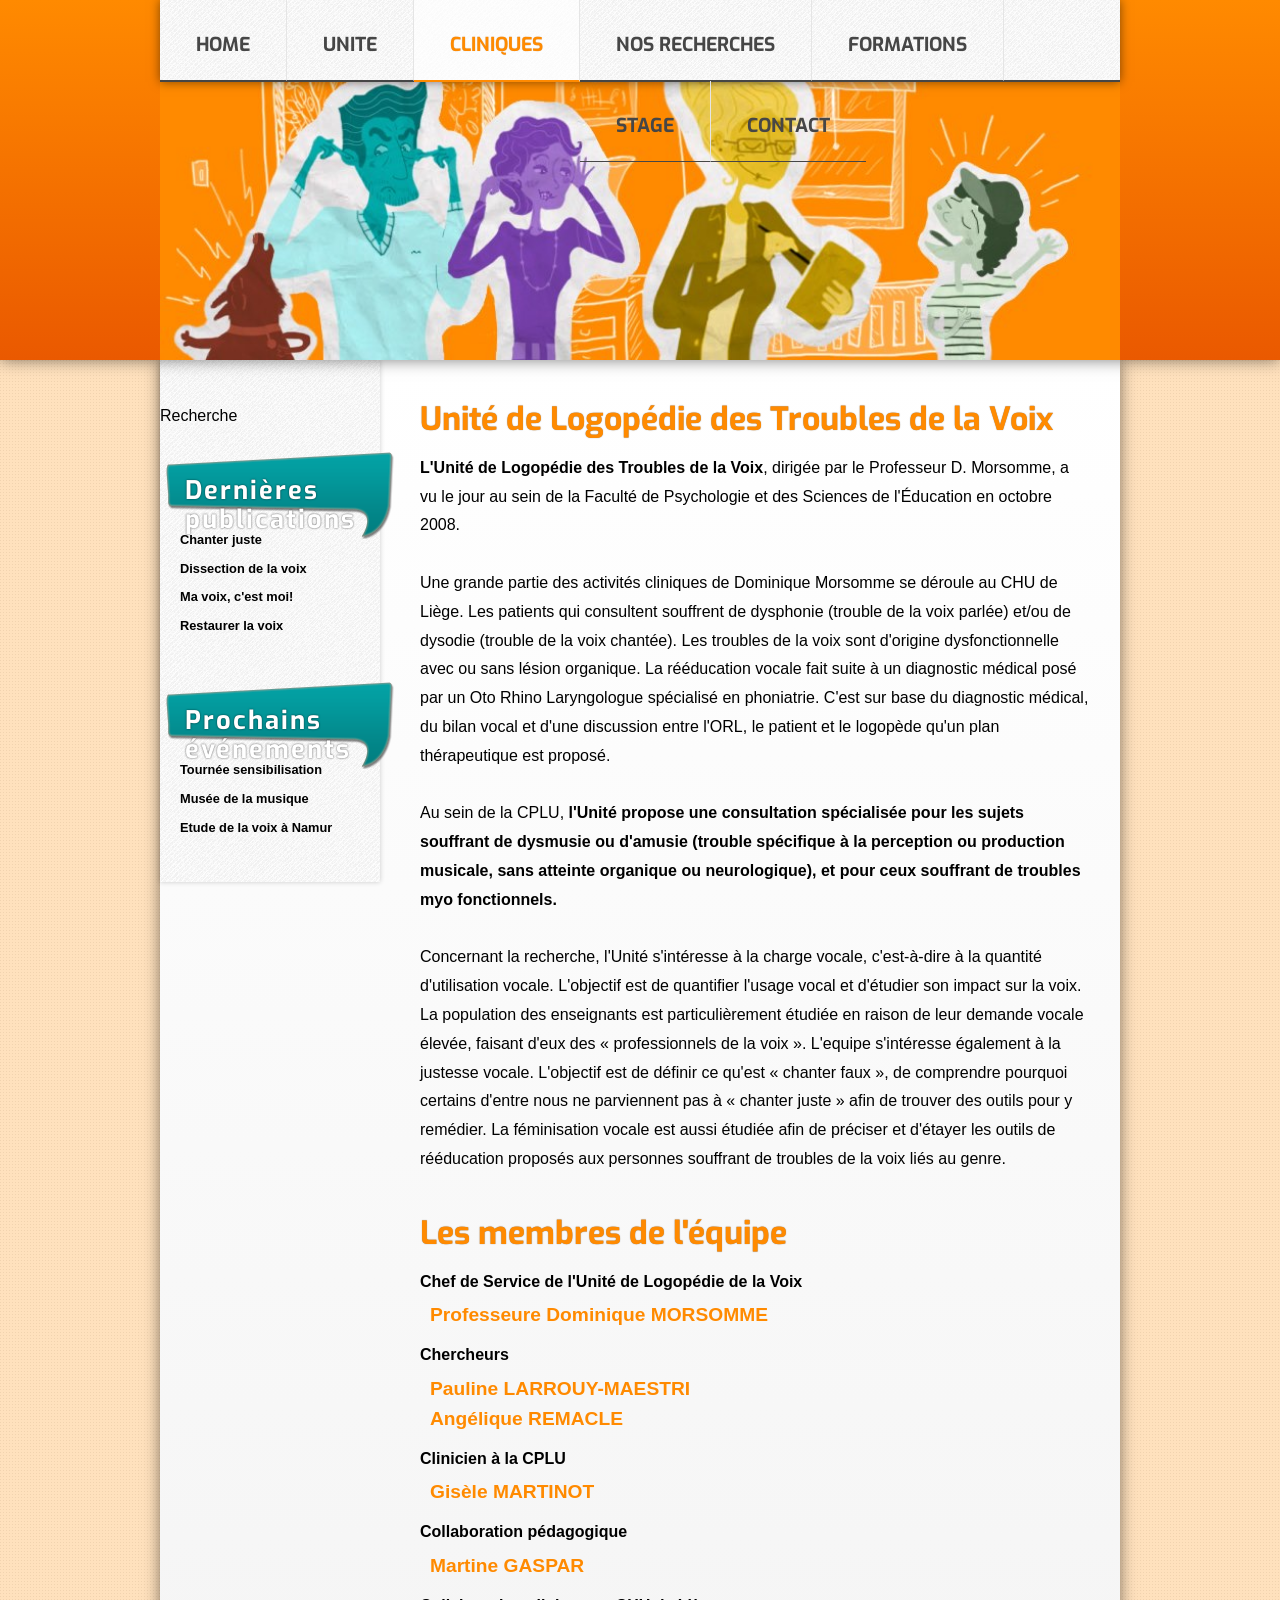
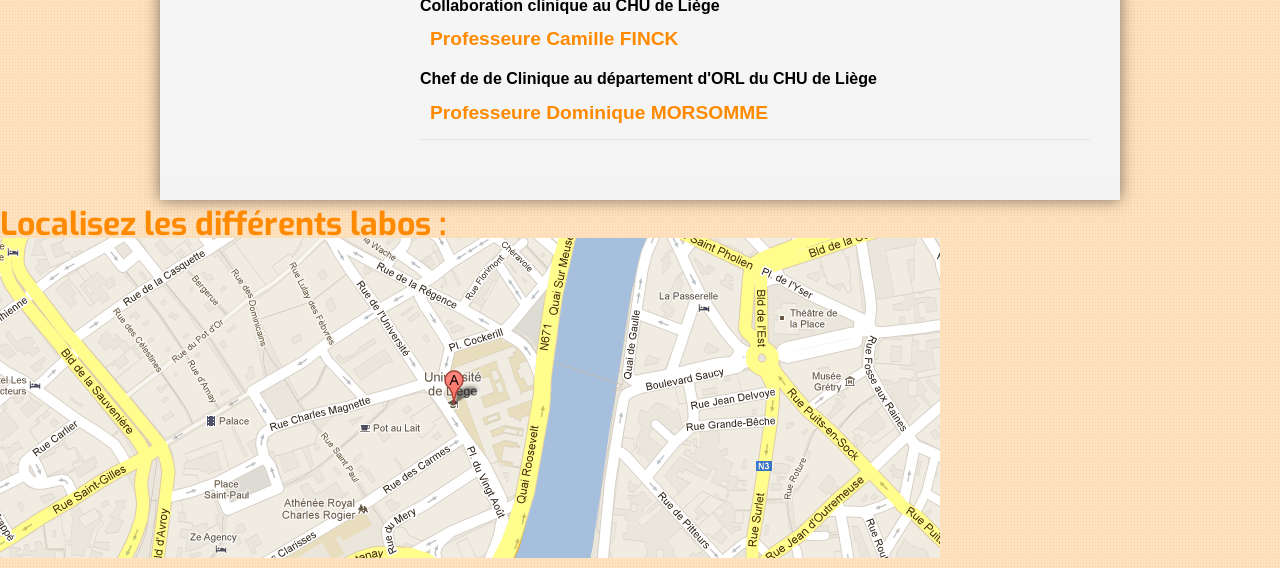
==== cliniques.html @ 24f7c518 "IE 8" ====
<!DOCTYPE html>
<!--[if lt IE 7]>      <html class="no-js lt-ie9 lt-ie8 lt-ie7"> <![endif]-->
<!--[if IE 7]>         <html class="no-js lt-ie9 lt-ie8"> <![endif]-->
<!--[if IE 8]>         <html class="no-js lt-ie9"> <![endif]-->
<!--[if gt IE 8]><!--> <html class="no-js"> <!--<![endif]-->
    <head>
        <meta charset="utf-8">
        <meta http-equiv="X-UA-Compatible" content="IE=edge,chrome=1">
        <title>Unité de Logopédie de la voix</title>
        <meta name="description" content="">
        <meta name="viewport" content="width=device-width">

        <!-- Place favicon.ico and apple-touch-icon.png in the root directory -->
        <link href='http://fonts.googleapis.com/css?family=Exo:400,800' rel='stylesheet' type='text/css'>
        <link rel="stylesheet" href="../css/normalize.css">
        <link rel="stylesheet" href="../css/main.css">
        <script src="../js/vendor/modernizr-2.6.2.min.js"></script>
    </head>
    <body>
        <!--[if lt IE 7]>
            <p class="chromeframe">You are using an <strong>outdated</strong> browser. Please <a href="http://browsehappy.com/">upgrade your browser</a> or <a href="http://www.google.com/chromeframe/?redirect=true">activate Google Chrome Frame</a> to improve your experience.</p>
        <![endif]-->

        <!-- Add your site or application content here -->
        <header class="page-header">
            <h1>Unité de logopédie de la Voix</h1>
            <nav>
                <li><a href="../index.html">HOME</a></li>
                <li><a href="./unite.html">UNITE</a></li>
                <li class="actif"><a href="./cliniques.html">CLINIQUES</a></li>
                <li><a href="./recherches.html">NOS RECHERCHES</a></li>
                <li><a href="./formations.html">FORMATIONS</a></li>
                <li><a href="./stage.html">STAGE</a></li>
                <li><a href="./contact.html">CONTACT</a></li>
            </nav>

        </header>
        <section id="banniere">
            <div>
                <img src="../img/illu.jpg" />
            </div>
        </section>
        <div id="sep"></div>
        <div id="wrapper">
            <section class="page">
                 <div class="sidebar">
                    <p class="search">Recherche</p>
                    <h3>Dernières publications</h3>
                    <ul>
                        <li>Chanter juste</li>
                        <li>Dissection de la voix</li>
                        <li>Ma voix, c'est moi!</li>
                        <li>Restaurer la voix</li>
                    </ul>
                    <h3>Prochains événements</h3>
                    <ul>
                        <li>Tournée sensibilisation</li>
                        <li>Musée de la musique</li>
                        <li>Etude de la voix à Namur</li>
                    </ul>
                </div>
                <div class="content">
                    <h2>Unité de Logopédie des Troubles de la Voix</h2>
                    <p>
                        <strong>L'Unité de Logopédie des Troubles de la Voix</strong>, dirigée par le Professeur D. Morsomme, a vu le jour au sein de la Faculté de Psychologie et des Sciences de l'Éducation en octobre 2008.
                    </p>
                    <p>
                        <br />
                        Une grande partie des activités cliniques de Dominique Morsomme se déroule au CHU de Liège. Les patients qui consultent souffrent de dysphonie (trouble de la voix parlée) et/ou de dysodie (trouble de la voix chantée). Les troubles de la voix sont d'origine dysfonctionnelle avec ou sans lésion organique. La rééducation vocale fait suite à un diagnostic médical posé par un Oto Rhino Laryngologue spécialisé en phoniatrie. C'est sur base du diagnostic médical, du bilan vocal et d'une discussion entre l'ORL, le patient et le logopède qu'un plan thérapeutique est proposé.
                    </p>
                    <p>
                        <br />
                        Au sein de la CPLU, <strong>l'Unité propose une consultation spécialisée pour les sujets souffrant de dysmusie ou d'amusie (trouble spécifique à la perception ou production musicale, sans atteinte organique ou neurologique), et pour ceux souffrant de troubles myo fonctionnels.</strong>
                    </p>
                    <p>
                        <br />
                        Concernant la recherche, l'Unité s'intéresse à la charge vocale, c'est-à-dire à la quantité d'utilisation vocale. L'objectif est de quantifier l'usage vocal et d'étudier son impact sur la voix. La population des enseignants est particulièrement étudiée en raison de leur demande vocale élevée, faisant d'eux des « professionnels de la voix ». L'equipe s'intéresse également à la justesse vocale. L'objectif est de définir ce qu'est « chanter faux », de comprendre pourquoi certains d'entre nous ne parviennent pas à « chanter juste » afin de trouver des outils pour y remédier. La féminisation vocale est aussi étudiée afin de préciser et d'étayer les outils de rééducation proposés aux personnes souffrant de troubles de la voix liés au genre.
                    </p>
                    <h2>Les membres de l'équipe</h2>
                    <ol class="membres">
                        <li>
                            Chef de Service de l'Unité de Logopédie de la Voix
                            <ol>
                                <li><a href="#">Professeure Dominique MORSOMME</a></li>
                            </ol>
                        </li>
                        <li>
                            Chercheurs
                            <ol>
                                <li><a href="#">Pauline LARROUY-MAESTRI</a></li>
                                <li><a href="#">Angélique REMACLE</a></li>
                            </ol>
                        </li>
                        <li>
                            Clinicien à la CPLU
                            <ol>
                                <li><a href="#">Gisèle MARTINOT</a></li>
                            </ol>
                        </li>
                        <li>
                            Collaboration pédagogique
                            <ol>
                                <li><a href="#">Martine GASPAR</a></li>
                            </ol>
                        </li>
                        <li>
                            Collaboration clinique au CHU de Liège
                            <ol>
                                <li><a href="#">Professeure Camille FINCK</a></li>
                            </ol>
                        </li>
                        <li>
                            Chef de de Clinique au département d'ORL du CHU de Liège
                            <ol>
                                <li><a href="#">Professeure Dominique MORSOMME</a></li>
                            </ol>
                        </li>
                    </ol>
                </div>
            </section>
        </div>
        <div class="local-labo">
            <div class="labo">
                <h2>Localisez les différents labos :</h2>
                <img src="../img/map.png" />
            </div>
        </div>
        <footer>

        </footer>
        <script src="//ajax.googleapis.com/ajax/libs/jquery/1.8.3/jquery.min.js"></script>
        <script>window.jQuery || document.write('<script src="../js/vendor/jquery-1.8.3.min.js"><\/script>')</script>
        <script src="../js/plugins.js"></script>
        <script src="../js/main.js"></script>

        <!-- Google Analytics: change UA-XXXXX-X to be your site's ID. -->
        <script>
            var _gaq=[['_setAccount','UA-XXXXX-X'],['_trackPageview']];
            (function(d,t){var g=d.createElement(t),s=d.getElementsByTagName(t)[0];
            g.src=('https:'==location.protocol?'//ssl':'//www')+'.google-analytics.com/ga.js';
            s.parentNode.insertBefore(g,s)}(document,'script'));
        </script>
    </body>
</html>
---- css/main.css ----
body {
  width: 100%;
  *zoom: 1;
}
body:before,
body:after {
  content: "";
  display: table;
}
body:after {
  clear: both;
}
/************************************************
/* RESTE MEYER
************************************************/
html,
body,
div,
span,
applet,
object,
iframe,
h1,
h2,
h3,
h4,
h5,
h6,
p,
blockquote,
pre,
a,
abbr,
acronym,
address,
big,
cite,
code,
del,
dfn,
em,
font,
img,
ins,
kbd,
q,
s,
samp,
small,
strike,
strong,
sub,
sup,
tt,
var,
dl,
dt,
dd,
ol,
ul,
li,
fieldset,
form,
label,
legend,
table,
caption,
tbody,
tfoot,
thead,
tr,
th,
td {
  margin: 0;
  padding: 0;
  border: 0;
  outline: 0;
  font-weight: inherit;
  font-style: inherit;
  font-size: 100%;
  font-family: inherit;
  vertical-align: baseline;
}
/* remember to define focus styles! */
:focus {
  outline: 0;
}
body {
  line-height: 1;
  color: black;
}
ol,
ul {
  list-style: none;
}
/* tables still need 'cellspacing="0"' in the markup */
table {
  border-collapse: separate;
  border-spacing: 0;
}
caption,
th,
td {
  text-align: left;
  font-weight: normal;
}
blockquote:before,
blockquote:after,
q:before,
q:after {
  content: "";
}
blockquote,
q {
  quotes: "" "";
}
/************************************************
/* VARIABLES
************************************************/
/************************************************
/* ACCUEIL
************************************************/
html {
  background: url(../img/bg3.png) repeat;
}
@media screen and (min-width: 960px) {
  body {
    font-family: "Helvetica Neue", Helvetica, Arial, sans-serif;
    font-size: 16px;
    line-height: 1.8em;
  }
  #banniere {
    background: #ff8a00;
    /* Old browsers */
  
    /* IE9 SVG, needs conditional override of 'filter' to 'none' */
  
    background: url([data-uri]);
    background: -moz-linear-gradient(top, #ff8a00 0%, #ea5900 100%);
    /* FF3.6+ */
  
    background: -webkit-gradient(linear, left top, left bottom, color-stop(0%, #ff8a00), color-stop(100%, #ea5900));
    /* Chrome,Safari4+ */
  
    background: -webkit-linear-gradient(top, #ff8a00 0%, #ea5900 100%);
    /* Chrome10+,Safari5.1+ */
  
    background: -o-linear-gradient(top, #ff8a00 0%, #ea5900 100%);
    /* Opera 11.10+ */
  
    background: -ms-linear-gradient(top, #ff8a00 0%, #ea5900 100%);
    /* IE10+ */
  
    background: linear-gradient(to bottom, #ff8a00 0%, #ea5900 100%);
    /* W3C */
  
    filter: progid:dximagetransform.microsoft.gradient(startColorstr='#ff8a00', endColorstr='#ea5900', GradientType=0);
    /* IE6-8 */
  
    box-shadow: 0 0 15px rgba(0, 0, 0, 0.5);
    min-height: 80px;
    max-height: 360px;
    position: relative;
    z-index: 99999;
  }
  #banniere div {
    width: 960px;
    margin: 0 auto;
  }
  #banniere div img {
    width: 960px;
    margin-top: 33px;
  }
  #sep {
    display: none;
    position: relative;
    z-index: 2;
    height: 20px;
    background-color: #e5e5e5;
    box-shadow: 0 0 15px rgba(0, 0, 0, 0.5);
  }
  #wrapper {
    margin: 0 auto;
    width: 960px;
  }
  #wrapper .page {
    display: inline-block;
    width: 960px;
    min-height: 600px;
    background: #ffffff;
    /* Old browsers */
  
    background: #ffffff;
    /* Old browsers */
  
    /* IE9 SVG, needs conditional override of 'filter' to 'none' */
  
    background: url([data-uri]);
    background: -moz-linear-gradient(top, #ffffff 0%, #f4f4f4 100%);
    /* FF3.6+ */
  
    background: -webkit-gradient(linear, left top, left bottom, color-stop(0%, #ffffff), color-stop(100%, #f4f4f4));
    /* Chrome,Safari4+ */
  
    background: -webkit-linear-gradient(top, #ffffff 0%, #f4f4f4 100%);
    /* Chrome10+,Safari5.1+ */
  
    background: -o-linear-gradient(top, #ffffff 0%, #f4f4f4 100%);
    /* Opera 11.10+ */
  
    background: -ms-linear-gradient(top, #ffffff 0%, #f4f4f4 100%);
    /* IE10+ */
  
    background: linear-gradient(to bottom, #ffffff 0%, #f4f4f4 100%);
    /* W3C */
  
    filter: progid:dximagetransform.microsoft.gradient(startColorstr='#ffffff', endColorstr='#f4f4f4', GradientType=0);
    /* IE6-8 */
  
    box-shadow: 0 0 15px rgba(0, 0, 0, 0.5);
  }
  #wrapper .sidebar {
    position: relative;
    z-index: 0;
    display: inline;
    float: left;
    width: 220px;
    margin: 0 10px;
    box-shadow: 0 0 5px rgba(0, 0, 0, 0.2);
    background: url(../img/bg-side.png) repeat;
    margin: 0 10px 20px 0px;
  }
  #wrapper .sidebar h3 {
    font-family: 'Exo', sans-serif;
    font-size: 1.6em;
    font-weight: bold;
    color: white;
    width: 300px;
    clear: both;
    height: 70px;
    background: url(../img/bulle3.png) no-repeat;
    margin: 0 0 0 5px;
    padding: 25px 0 0 20px;
    text-shadow: 0 0 2px rgba(0, 0, 0, 0.7);
    letter-spacing: 2px;
  }
  #wrapper .sidebar ul {
    margin: -20px 0 40px 20px;
    display: inline-block;
  }
  #wrapper .sidebar ul li {
    font-size: 0.8em;
    font-weight: bold;
    clear: both;
  }
  #wrapper .sidebar ul li:before {
    content: url(../img/puce.png) no-repeat;
    float: left;
    margin: 0 10px 20px 0;
  }
  #wrapper .sidebar ul li:hover {
    color: #ff8a00;
    cursor: pointer;
  }
  #wrapper .sidebar .search {
    margin: 42px 0 20px;
  }
  #wrapper .sidebar .input {
    border: 1px solid white;
    -webkit-border-radius: 50px;
    -moz-border-radius: 50px;
    border-radius: 50px;
    box-shadow: 0px 1px 1px 0px rgba(0, 0, 0, 0.5) inset, 0px 1px 1px 0px rgba(255, 255, 255, 0.5);
    background-color: white;
    width: 190px;
    height: 15px;
    font-size: 0.9em;
    margin-left: 10px;
    margin-bottom: 10px;
    padding: 5px;
  }
  #wrapper .sidebar .subm {
    display: none;
  }
  #wrapper .sidebar .connex {
    float: right;
    width: 133px;
    height: 33px;
    border: none;
    background: url(../img/button.png) no-repeat;
    color: white;
    font-weight: bold;
    text-indent: -40px;
    display: inline-block;
    margin-right: 10px;
    margin-bottom: 20px;
  }
  #test {
    position: relative;
  }
  .page-header {
    position: fixed;
    width: 100%;
    display: block;
    z-index: 999999;
  }
  .page-header h1 {
    display: none;
  }
  .page-header nav {
    margin: 0 auto;
    height: 80px;
    width: 960px;
    position: relative;
    box-shadow: 0 0 10px rgba(0, 0, 0, 0.5);
    background: url(../img/bg-side.png) repeat;
    border-bottom: 2px solid #464646;
    text-align: center;
  }
  .page-header nav ul {
    height: 100%;
  }
  .page-header nav a {
    font-weight: bold;
    color: #464646;
    display: block;
    padding: 0 36px;
    text-decoration: none;
    line-height: 90px;
    font-size: 1.2em;
    font-family: 'Exo', sans-serif;
  }
  .page-header nav a:hover,
  .page-header nav li.actif a {
    color: #ff8a00;
    text-shadow: 0 0 1px rgba(0, 0, 0, 0.2);
  }
  .page-header nav li {
    display: inline-block;
    height: 100%;
    float: left;
    border-bottom: 1px solid #464646;
    border-right: 1px solid #e5e5e5;
  }
  .page-header nav li:last-child {
    border-right: none;
  }
  .page-header nav li:first-child {
    margin-left: 0px;
  }
  .page-header nav .actif,
  .page-header nav li:hover {
    background-color: rgba(255, 255, 255, 0.7);
    border-bottom: 2px solid #ff8a00;
  }
  .page-header nav .actif a,
  .page-header nav li:hover a {
    color: #ff8a00;
    display: block;
  }
  h2 {
    color: #ff8a00;
    font-size: 2em;
    font-weight: bold;
    font-family: 'Exo', sans-serif;
  }
  strong {
    font-weight: bold;
  }
  .content {
    display: inline;
    float: left;
    width: 700px;
    margin: 0 10px;
    width: 670px;
    margin: 0 30px;
    padding-bottom: 60px;
  }
  .content h2 {
    margin: 0 0 20px 0;
    padding: 45px 0 0 0;
    text-shadow: 0 0 1px rgba(0, 0, 0, 0.5);
  }
  .content ol {
    margin: 10px;
  }
  .content .membres {
    font-weight: bold;
    margin: 0;
    border-bottom: 1px solid #e5e5e5;
  }
  .content .membres ol {
    margin: 5px 0 10px 10px;
  }
  .content .membres ol a {
    text-decoration: none;
    color: #ff8a00;
    font-size: 1.2em;
  }
  .content .membres ol a:hover {
    border-bottom: 1px solid #ff8a00;
  }
  .content #gmap {
    border-width: border;
    width: 100%;
    border: 3px solid #e5e5e5;
    display: inline-block;
    height: 300px;
    margin-bottom: 20px;
  }
  .content .agenda {
    float: left;
    width: 279px;
    border-collapse: collapse;
    border-spacing: 0;
    empty-cells: show;
  }
  .content .agenda .pair {
    background-color: #e5e5e5;
  }
  .content .agenda tr {
    border-top: 1px solid rgba(0, 0, 0, 0.1);
  }
  .content .agenda td {
    float: left;
    padding-left: 10px;
  }
  .content .agenda .lieu {
    font-weight: bold;
    margin-right: 20px;
    font-size: 0.70em;
    width: 40px;
  }
  .content .agenda .whatEvent {
    width: 100px;
    font-size: 0.75em;
  }
  .content .agenda .date {
    margin-right: 20px;
    font-size: 0.75em;
  }
  .content .agenda tbody {
    display: table-row-group;
    vertical-align: middle;
    border-color: inherit;
  }
  .content h4 {
    font-size: 1.4em;
    font-weight: bold;
    color: #464646;
    margin-bottom: 10px;
    font-family: 'Exo', sans-serif;
  }
  .content .formation {
    margin-bottom: 30px;
  }
  .content .formation li {
    margin-bottom: 10px;
  }
  .content .formation span {
    font-size: 0.7em;
    background-color: #e5e5e5;
    padding: 2px 5px;
    margin-right: 10px;
    font-family: "Courier New", Courier, monospace;
  }
  .content a {
    font-weight: bold;
    color: black;
    text-decoration: none;
  }
  .content a:hover {
    color: #ff8a00;
    border-bottom: 1px solid #ff8a00;
  }
  .content .selectionMap {
    display: inline;
    float: left;
    width: 380px;
    margin: 0 10px;
    margin-left: 0px;
    min-height: 250px;
    position: relative;
    border-right: 1px solid #e5e5e5;
  }
  .content .selectionMap img {
    float: left;
    border: 2px solid #fff8dd;
    -webkit-border-radius: 5px;
    -moz-border-radius: 5px;
    border-radius: 5px;
    box-shadow: 0 0 2px rgba(0, 0, 0, 0.5);
    margin-right: 10px;
  }
  .content .selectionMap h5 {
    font-size: 1.2em;
    font-weight: bold;
    margin-bottom: 10px;
  }
  .content .selectionMap p {
    font-size: 0.9em;
  }
  .content .selectionMap div {
    display: inline-block;
    border-bottom: 1px solid #e5e5e5;
    margin: 0 0 20px 0;
    padding-bottom: 5px;
    width: 100%;
  }
  .content .selectionMap div:last-child {
    border-bottom: none;
  }
  .content .listing {
    display: inline;
    float: left;
    width: 380px;
    margin: 0 10px;
    margin-left: 0px;
    min-height: 250px;
    position: relative;
    border-right: 1px solid #e5e5e5;
  }
  .content .listing ul {
    font-size: 0.8em;
    line-height: 14px;
  }
  .content .intro {
    padding-bottom: 20px;
    margin-bottom: 20px;
    border-bottom: 1px solid #e5e5e5;
  }
  .content .intro p {
    margin-bottom: 20px;
  }
  .content .intro .pair {
    background-color: #e5e5e5;
  }
  .content .intro th {
    float: left;
    width: 20%;
    padding: 0 0 0 10px;
  }
  .content .intro tr {
    display: inline-block;
    padding-top: 10px;
    width: 100%;
  }
  .content .intro td {
    float: left;
  }
  .content .intro table {
    width: 100%;
    position: relative;
    font-size: 0.75em;
    border: 1px solid #e5e5e5;
    line-height: 2em;
  }
  .content .intro .titre {
    float: left;
    font-size: 0.9em;
    width: 30%;
  }
  .content .intro .mail {
    float: left;
    width: 30%;
    font-size: 0.9em;
    padding-bottom: 10px;
    font-style: italic;
  }
  .content .intro .mail p {
    margin-bottom: 0px;
  }
  .content .intro .telephone {
    float: left;
    width: 15%;
    font-size: 0.9em;
    padding-bottom: 10px;
  }
  .content .intro .telephone p {
    margin-bottom: 0px;
  }
  .content .intro tbody {
    display: table-row-group;
    vertical-align: middle;
    border-color: inherit;
  }
  .content h5 {
    font-weight: bold;
    margin-bottom: 5px;
    color: #ff8a00;
  }
  .content .formaLien {
    display: inline-block;
    width: 270px;
  }
  .content .formaLien li {
    font-size: 0.8em;
    margin-bottom: 20px;
    line-height: 1.2em;
  }
  .content .formaLien .lien:before {
    content: url(../img/puce.png) no-repeat;
    float: left;
    margin: 0 10px 20px 0;
  }
  .content .formaLien #gmap {
    height: 210px;
  }
  .content .inscription {
    display: inline;
    float: left;
    width: 380px;
    margin: 0 10px;
    margin-left: 0px;
    min-height: 250px;
    position: relative;
    border-right: 1px solid #e5e5e5;
  }
  .content .inscription p,
  .content .inscription ul {
    font-size: 0.8em;
    line-height: 14px;
  }
  .content .inscription p {
    margin-bottom: 20px;
  }
  .content .inscription li {
    margin-bottom: 5px;
  }
  .content .inscription ul {
    margin-bottom: 20px;
  }
  .content .supplement {
    width: 360px;
    float: left;
    margin-left: 0px;
    padding-right: 20px;
    margin-right: 10px;
    border-width: border;
    min-height: 250px;
    position: relative;
    border-right: 1px solid #e5e5e5;
  }
  .content .supplement p {
    font-size: 0.8em;
  }
  .content .acces {
    width: 360px;
    float: left;
    margin-left: 0px;
    padding-right: 20px;
    margin-right: 10px;
    border-width: border;
    min-height: 250px;
    position: relative;
    border-right: 1px solid #e5e5e5;
    color: black;
  }
  .content .acces p,
  .content .acces li {
    font-size: 0.8em;
    list-style: none;
  }
  .content .acces ul {
    padding: 0 0 10px 0;
    border-bottom: 1px solid #e5e5e5;
  }
  .content .acces ul:last-child {
    border-bottom: none;
  }
  .content .acces h5 {
    margin: 10px 0 10px;
  }
  .content .contacts {
    margin-bottom: 20px;
  }
  .content .contacts .titre {
    font-style: italic;
  }
  .content .contacts .titre strong {
    font-style: none;
  }
  .content .contacts .mail {
    color: #ff8a00;
  }
  .content .historique {
    width: 360px;
    float: left;
    margin-left: 0px;
    padding-right: 20px;
    margin-right: 10px;
    border-width: border;
    min-height: 250px;
    position: relative;
    border-right: 1px solid #e5e5e5;
    color: black;
  }
  .content .historique p {
    font-size: 0.8em;
    margin-bottom: 10px;
  }
  .content .historique img {
    width: 100%;
    float: right;
    margin-left: 10px;
    border: 2px solid #fff8dd;
    -webkit-border-radius: 5px;
    -moz-border-radius: 5px;
    border-radius: 5px;
    box-shadow: 0 0 2px rgba(0, 0, 0, 0.5);
    margin-right: 10px;
  }
  .mid-foot {
    background: url(../img/bg_foot.png) repeat;
    box-shadow: 0 0 15px rgba(0, 0, 0, 0.5);
    margin-top: -10px;
    position: relative;
    height: 175px;
  }
  .mid-foot .w960 {
    width: 960px;
    margin: 0 auto;
  }
  .mid-foot .logos {
    display: inline;
    float: left;
    width: 460px;
    margin: 0 10px;
    border-right: 1px solid #e5e5e5;
    margin-top: 10px;
  }
  .mid-foot img {
    margin-top: 20px;
    padding-right: 20px;
  }
  .mid-foot .footcont {
    color: white;
    padding: 20px;
  }
  #footer {
    background: #00baba;
    /* Old browsers */
  
    /* IE9 SVG, needs conditional override of 'filter' to 'none' */
  
    background: url([data-uri]);
    background: -moz-linear-gradient(top, #00baba 0%, #03a2a5 100%);
    /* FF3.6+ */
  
    background: -webkit-gradient(linear, left top, left bottom, color-stop(0%, #00baba), color-stop(100%, #03a2a5));
    /* Chrome,Safari4+ */
  
    background: -webkit-linear-gradient(top, #00baba 0%, #03a2a5 100%);
    /* Chrome10+,Safari5.1+ */
  
    background: -o-linear-gradient(top, #00baba 0%, #03a2a5 100%);
    /* Opera 11.10+ */
  
    background: -ms-linear-gradient(top, #00baba 0%, #03a2a5 100%);
    /* IE10+ */
  
    background: linear-gradient(to bottom, #00baba 0%, #03a2a5 100%);
    /* W3C */
  
    filter: progid:dximagetransform.microsoft.gradient(startColorstr='#00baba', endColorstr='#03a2a5', GradientType=0);
    /* IE6-8 */
  
    height: 175px;
  }
}
@media screen and (min-width: 641px) and (max-width: 959px) {
  body {
    font-family: "Helvetica Neue", Helvetica, Arial, sans-serif;
    font-size: 14px;
    line-height: 1.8em;
  }
  #banniere {
    min-height: 120px;
    z-index: 99999;
  }
  #banniere img {
    display: none;
  }
  #wrapper {
    width: 100%;
  }
  #wrapper .page {
    display: inline-block;
    width: 100%;
    background-color: white;
    box-shadow: 0 0 15px rgba(0, 0, 0, 0.5);
  }
  #wrapper .sidebar {
    position: relative;
    z-index: 0;
    float: left;
    width: 200px;
    box-shadow: 0 0 5px rgba(0, 0, 0, 0.2);
    background: url(../img/bg-side.png) repeat;
  }
  #wrapper .sidebar h3 {
    font-family: 'Exo', sans-serif;
    font-size: 1.6em;
    font-weight: bold;
    color: #464646;
    margin: 0 0 0 5px;
    padding: 20px 0 10px 20px;
    text-shadow: 0 0 1px rgba(0, 0, 0, 0.3);
    letter-spacing: 2px;
  }
  #wrapper .sidebar ul {
    margin: 0 0 40px 20px;
    display: inline-block;
  }
  #wrapper .sidebar ul li {
    font-size: 0.8em;
    font-weight: bold;
    clear: both;
  }
  #wrapper .sidebar ul li:before {
    content: "-";
    float: left;
    margin: 0 10px 20px 0;
  }
  #wrapper .sidebar ul li:hover {
    color: #ff8a00;
    cursor: pointer;
  }
  #wrapper .sidebar .search {
    margin: 40px 0 0 0;
  }
  #wrapper .sidebar .input {
    border: 1px solid #ff8a00;
    -webkit-border-radius: 50px;
    -moz-border-radius: 50px;
    border-radius: 50px;
    background-color: white;
    width: 80%;
    height: 15px;
    font-size: 0.9em;
    margin-left: 10px;
    margin-bottom: 10px;
    padding: 5px;
  }
  #wrapper .sidebar .subm {
    display: none;
  }
  #wrapper .sidebar .connex {
    float: right;
    width: 133px;
    height: 33px;
    border: none;
    background: url(../img/button.png) no-repeat;
    color: white;
    font-weight: bold;
    text-indent: -40px;
    display: inline-block;
    margin-right: 20px;
    margin-bottom: 20px;
  }
  .page-header {
    position: fixed;
    width: 100%;
    display: block;
    z-index: 999999;
  }
  .page-header h1 {
    display: none;
  }
  .page-header nav {
    margin: 0 auto;
    height: 120px;
    width: 100%;
    position: relative;
    box-shadow: 0 0 10px rgba(0, 0, 0, 0.5);
    background: url(../img/bg-side.png) repeat;
    border-bottom: 3px solid #464646;
    text-align: center;
  }
  .page-header nav ul {
    height: 100%;
    margin: 0 auto;
  }
  .page-header nav a {
    font-weight: bold;
    color: #464646;
    display: block;
    text-decoration: none;
    line-height: 60px;
    font-size: 105%;
    font-family: 'Exo', sans-serif;
  }
  .page-header nav a:hover,
  .page-header nav li.actif a {
    color: #ff8a00;
    text-shadow: 0 0 1px rgba(0, 0, 0, 0.2);
  }
  .page-header nav li {
    display: inline-block;
    height: 50%;
    float: left;
    margin-left: 0.8%;
    border-right: 1px solid #e5e5e5;
    border-left: 1px solid #e5e5e5;
    min-width: 32%;
  }
  .page-header nav .actif,
  .page-header nav li:hover {
    background-color: rgba(255, 255, 255, 0.7);
  }
  .page-header nav .actif a,
  .page-header nav li:hover a {
    border-bottom: 3px solid #ff8a00;
    color: #ff8a00;
    display: block;
  }
  h2 {
    color: #ff8a00;
    font-size: 2em;
    font-weight: bold;
    font-family: 'Exo', sans-serif;
  }
  strong {
    font-weight: bold;
  }
  .content {
    width: 65%;
    float: left;
    margin: 0 10px;
    padding-bottom: 60px;
  }
  .content h2 {
    margin: 0 0 20px 20px;
    padding: 40px 0 0 0;
    text-shadow: 0 0 1px rgba(0, 0, 0, 0.5);
  }
  .content ol {
    margin: 10px;
  }
  .content .membres {
    font-weight: bold;
    margin: 0;
  }
  .content .membres ol {
    margin: 5px 0 10px 10px;
  }
  .content .membres ol a {
    text-decoration: none;
    color: #ff8a00;
    font-size: 1.2em;
  }
  .content .membres ol a:hover {
    border-bottom: 1px solid #ff8a00;
  }
  .content #gmap {
    border-width: border;
    width: 100%;
    border: 3px solid #e5e5e5;
    display: inline-block;
    height: 300px;
    margin-bottom: 20px;
  }
  .content .agenda .pair {
    background-color: #e5e5e5;
  }
  .content .agenda tr {
    border-top: 1px solid rgba(0, 0, 0, 0.1);
    width: 100%;
  }
  .content .agenda td {
    float: left;
    padding-left: 10px;
  }
  .content .agenda .lieu {
    font-weight: bold;
    margin-right: 20px;
    font-size: 0.70em;
    width: 30%;
  }
  .content .agenda .whatEvent {
    width: 30%;
    font-size: 0.75em;
  }
  .content .agenda .date {
    margin-right: 20px;
    font-size: 0.75em;
    text-align: center;
  }
  .content .agenda table {
    width: 100%;
  }
  .content h4 {
    font-size: 1.4em;
    font-weight: bold;
    color: #464646;
    margin-bottom: 10px;
    font-family: 'Exo', sans-serif;
  }
  .content .formation {
    margin-bottom: 30px;
  }
  .content .formation li {
    margin-bottom: 10px;
  }
  .content .formation span {
    font-size: 0.7em;
    background-color: #e5e5e5;
    padding: 2px 5px;
    margin-right: 10px;
    font-family: "Courier New", Courier, monospace;
  }
  .content a {
    font-weight: bold;
    color: black;
    text-decoration: none;
  }
  .content a:hover {
    color: #ff8a00;
    border-bottom: 1px solid #ff8a00;
  }
  .content .selectionMap {
    margin-left: 0px;
    min-height: 250px;
    position: relative;
  }
  .content .selectionMap img {
    float: left;
    border: 2px solid #fff8dd;
    -webkit-border-radius: 5px;
    -moz-border-radius: 5px;
    border-radius: 5px;
    box-shadow: 0 0 2px rgba(0, 0, 0, 0.5);
    margin-right: 10px;
  }
  .content .selectionMap h5 {
    font-size: 1.2em;
    font-weight: bold;
    margin-bottom: 10px;
  }
  .content .selectionMap p {
    font-size: 0.9em;
  }
  .content .selectionMap div {
    display: inline-block;
    border-bottom: 1px solid #e5e5e5;
    margin: 0 0 20px 0;
    padding-bottom: 5px;
    width: 100%;
  }
  .content .selectionMap div:last-child {
    border-bottom: none;
  }
  .content .listing {
    width: 57%;
    margin: 0 10px;
    float: left;
    padding-right: 10px;
    min-height: 250px;
    position: relative;
    border-right: 1px solid #e5e5e5;
  }
  .content .listing ul {
    font-size: 0.8em;
    line-height: 14px;
  }
  .content .intro {
    padding-bottom: 20px;
    margin-bottom: 20px;
    margin-left: 10px;
    border-bottom: 1px solid #e5e5e5;
  }
  .content .intro p {
    margin-bottom: 20px;
  }
  .content .intro .pair {
    background-color: #e5e5e5;
  }
  .content .intro th {
    float: left;
    width: 25%;
    margin-left: 10px;
  }
  .content .intro tr {
    display: inline-block;
    padding-top: 10px;
    width: 100%;
  }
  .content .intro td {
    float: left;
  }
  .content .intro table {
    width: 100%;
    position: relative;
    font-size: 0.75em;
    border: 1px solid #e5e5e5;
    line-height: 2em;
  }
  .content .intro .titre {
    float: left;
    font-size: 0.9em;
    width: 40%;
  }
  .content .intro .mail {
    display: none;
  }
  .content .intro .telephone {
    float: left;
    width: 30%;
    font-size: 0.9em;
    padding-bottom: 10px;
  }
  .content .intro .telephone p {
    margin-bottom: 0px;
  }
  .content .intro tbody {
    display: table-row-group;
    vertical-align: middle;
    border-color: inherit;
  }
  .content h5 {
    font-weight: bold;
    margin-bottom: 5px;
    color: #ff8a00;
  }
  .content .formaLien {
    display: inline-block;
    width: 35%;
  }
  .content .formaLien li {
    font-size: 0.8em;
    margin-bottom: 20px;
    line-height: 1.2em;
  }
  .content .formaLien .lien:before {
    content: "-";
    float: left;
    margin: 0 10px 20px 0;
  }
  .content .formaLien #gmap {
    height: 210px;
    width: 220%;
    display: none;
  }
  .content .formaLien .map {
    display: none;
  }
  .content .inscription {
    width: 57%;
    margin: 0 10px;
    float: left;
    padding-right: 10px;
    min-height: 250px;
    position: relative;
    border-right: 1px solid #e5e5e5;
  }
  .content .inscription ul {
    font-size: 0.8em;
    line-height: 14px;
    margin: 10px 0 40px 10px;
  }
  .content .supplement {
    width: 50%;
    float: left;
    margin-left: 0px;
    padding-right: 20px;
    margin: 0 10px;
    border-width: border;
    min-height: 250px;
    position: relative;
    border-right: 1px solid #e5e5e5;
  }
  .content .supplement p {
    font-size: 0.8em;
  }
  .content .acces {
    float: left;
    margin-left: 10px;
    padding-right: 20px;
    margin-right: 10px;
    border-width: border;
    min-height: 250px;
    position: relative;
    color: black;
  }
  .content .acces p,
  .content .acces li {
    font-size: 0.8em;
    list-style: none;
  }
  .content .acces ul {
    padding: 0 0 10px 0;
    border-bottom: 1px solid #e5e5e5;
  }
  .content .acces ul:last-child {
    border-bottom: none;
  }
  .content .acces h5 {
    margin: 10px 0 10px;
  }
  .content .contacts {
    margin-bottom: 20px;
  }
  .content .contacts .titre {
    font-style: italic;
  }
  .content .contacts .titre strong {
    font-style: none;
  }
  .content .contacts .mail {
    color: #ff8a00;
  }
  .content .historique {
    float: left;
    width: 50%;
    padding-right: 20px;
    margin: 0 10px;
    border-width: border;
    min-height: 250px;
    position: relative;
    border-right: 1px solid #e5e5e5;
    color: black;
  }
  .content .historique p {
    font-size: 0.8em;
    margin-bottom: 10px;
  }
  .content .historique img {
    width: 100%;
    float: right;
    margin-left: 10px;
    border: 2px solid #fff8dd;
    -webkit-border-radius: 5px;
    -moz-border-radius: 5px;
    border-radius: 5px;
    box-shadow: 0 0 2px rgba(0, 0, 0, 0.5);
    margin-right: 10px;
  }
  .mid-foot {
    background: url(../img/bg_foot.png) repeat;
    box-shadow: 0 0 15px rgba(0, 0, 0, 0.5);
    margin-top: -10px;
    position: relative;
    height: 175px;
  }
  .mid-foot .w960 {
    width: 100%;
    margin: 0 auto;
  }
  .mid-foot .logos {
    display: inline;
    float: left;
    width: 460px;
    margin: 0 10px;
    border-right: 1px solid #e5e5e5;
    margin-top: 10px;
  }
  .mid-foot img {
    margin-top: 20px;
    padding-right: 20px;
  }
  .mid-foot .footcont {
    color: white;
    padding: 20px;
  }
  #footer {
    background: #00baba;
    /* Old browsers */
  
    /* IE9 SVG, needs conditional override of 'filter' to 'none' */
  
    background: url([data-uri]);
    background: -moz-linear-gradient(top, #00baba 0%, #03a2a5 100%);
    /* FF3.6+ */
  
    background: -webkit-gradient(linear, left top, left bottom, color-stop(0%, #00baba), color-stop(100%, #03a2a5));
    /* Chrome,Safari4+ */
  
    background: -webkit-linear-gradient(top, #00baba 0%, #03a2a5 100%);
    /* Chrome10+,Safari5.1+ */
  
    background: -o-linear-gradient(top, #00baba 0%, #03a2a5 100%);
    /* Opera 11.10+ */
  
    background: -ms-linear-gradient(top, #00baba 0%, #03a2a5 100%);
    /* IE10+ */
  
    background: linear-gradient(to bottom, #00baba 0%, #03a2a5 100%);
    /* W3C */
  
    filter: progid:dximagetransform.microsoft.gradient(startColorstr='#00baba', endColorstr='#03a2a5', GradientType=0);
    /* IE6-8 */
  
    height: 175px;
  }
}
@media screen and (min-width: 420px) and (max-width: 640px) {
  body {
    font-family: "Helvetica Neue", Helvetica, Arial, sans-serif;
    font-size: 14px;
    line-height: 1.8em;
  }
  #banniere {
    display: none;
  }
  #wrapper {
    width: 100%;
  }
  #wrapper .page {
    display: inline-block;
    width: 100%;
    background-color: white;
    box-shadow: 0 0 15px rgba(0, 0, 0, 0.5);
  }
  #wrapper .sidebar {
    display: none;
  }
  .page-header {
    width: 100%;
    display: block;
    z-index: 999999;
  }
  .page-header h1 {
    display: none;
  }
  .page-header nav {
    margin: 0 auto;
    height: 120px;
    width: 100%;
    position: relative;
    box-shadow: 0 0 10px rgba(0, 0, 0, 0.5);
    background: url(../img/bg-side.png) repeat;
    border-bottom: 3px solid #464646;
    text-align: center;
  }
  .page-header nav ul {
    height: 100%;
    margin: 0 auto;
  }
  .page-header nav a {
    font-weight: bold;
    color: #464646;
    display: block;
    text-decoration: none;
    line-height: 60px;
    font-size: 0.8em;
    font-family: 'Exo', sans-serif;
  }
  .page-header nav a:hover,
  .page-header nav li.actif a {
    color: #ff8a00;
    text-shadow: 0 0 1px rgba(0, 0, 0, 0.2);
  }
  .page-header nav li {
    display: inline-block;
    height: 50%;
    float: left;
    margin-left: 0.8%;
    border-right: 1px solid #e5e5e5;
    border-left: 1px solid #e5e5e5;
    min-width: 32%;
  }
  .page-header nav .actif,
  .page-header nav li:hover {
    background-color: rgba(255, 255, 255, 0.7);
  }
  .page-header nav .actif a,
  .page-header nav li:hover a {
    border-bottom: 3px solid #ff8a00;
    color: #ff8a00;
    display: block;
  }
  h2 {
    color: #ff8a00;
    font-size: 2em;
    font-weight: bold;
    font-family: 'Exo', sans-serif;
  }
  strong {
    font-weight: bold;
  }
  .content {
    float: left;
    margin: 0 10px;
    padding-bottom: 60px;
  }
  .content h2 {
    margin: 0 0 20px 10px;
    padding: 40px 0 0 0;
    text-shadow: 0 0 1px rgba(0, 0, 0, 0.5);
  }
  .content ol {
    margin: 10px;
  }
  .content .membres {
    font-weight: bold;
    margin: 0;
  }
  .content .membres ol {
    margin: 5px 0 10px 10px;
  }
  .content .membres ol a {
    text-decoration: none;
    color: #ff8a00;
    font-size: 1.2em;
  }
  .content .membres ol a:hover {
    border-bottom: 1px solid #ff8a00;
  }
  .content #gmap {
    border-width: border;
    width: 100%;
    border: 3px solid #e5e5e5;
    display: inline-block;
    height: 300px;
    margin-bottom: 20px;
  }
  .content .agenda .pair {
    background-color: #e5e5e5;
  }
  .content .agenda tr {
    border-top: 1px solid rgba(0, 0, 0, 0.1);
    width: 100%;
  }
  .content .agenda td {
    float: left;
    padding-left: 10px;
  }
  .content .agenda .lieu {
    font-weight: bold;
    margin-right: 20px;
    font-size: 0.70em;
    width: 30%;
  }
  .content .agenda .whatEvent {
    width: 30%;
    font-size: 0.75em;
  }
  .content .agenda .date {
    margin-right: 20px;
    font-size: 0.75em;
    text-align: center;
  }
  .content .agenda table {
    width: 100%;
  }
  .content h4 {
    font-size: 1.4em;
    font-weight: bold;
    color: #464646;
    margin-bottom: 10px;
    font-family: 'Exo', sans-serif;
  }
  .content .formation {
    margin-bottom: 30px;
  }
  .content .formation li {
    margin-bottom: 10px;
  }
  .content .formation span {
    font-size: 0.7em;
    background-color: #e5e5e5;
    padding: 2px 5px;
    margin-right: 10px;
    font-family: "Courier New", Courier, monospace;
  }
  .content a {
    font-weight: bold;
    color: black;
    text-decoration: none;
  }
  .content a:hover {
    color: #ff8a00;
    border-bottom: 1px solid #ff8a00;
  }
  .content .selectionMap {
    border-bottom: 1px solid #e5e5e5;
    margin-left: 0px;
    margin-bottom: 20px;
    min-height: 250px;
    position: relative;
  }
  .content .selectionMap img {
    float: left;
    border: 2px solid #fff8dd;
    -webkit-border-radius: 5px;
    -moz-border-radius: 5px;
    border-radius: 5px;
    box-shadow: 0 0 2px rgba(0, 0, 0, 0.5);
    margin-right: 10px;
  }
  .content .selectionMap h5 {
    font-size: 1.2em;
    font-weight: bold;
    margin-bottom: 10px;
  }
  .content .selectionMap p {
    font-size: 0.9em;
  }
  .content .selectionMap div {
    display: inline-block;
    border-bottom: 1px solid #e5e5e5;
    margin: 0 0 20px 0;
    padding-bottom: 5px;
    width: 100%;
  }
  .content .selectionMap div:last-child {
    border-bottom: none;
  }
  .content .listing {
    margin: 0 10px;
    float: left;
    padding-right: 10px;
    min-height: 250px;
    position: relative;
    border-bottom: 1px solid #e5e5e5;
  }
  .content .listing ul {
    font-size: 0.8em;
    line-height: 14px;
  }
  .content .intro {
    padding-bottom: 20px;
    margin-bottom: 20px;
    margin-left: 10px;
    border-bottom: 1px solid #e5e5e5;
  }
  .content .intro p {
    margin-bottom: 20px;
  }
  .content .intro .pair {
    background-color: #e5e5e5;
  }
  .content .intro th {
    float: left;
    width: 25%;
    margin-left: 10px;
  }
  .content .intro tr {
    display: inline-block;
    padding-top: 10px;
    width: 100%;
  }
  .content .intro td {
    float: left;
  }
  .content .intro table {
    width: 100%;
    position: relative;
    font-size: 0.75em;
    border: 1px solid #e5e5e5;
    line-height: 2em;
  }
  .content .intro .titre {
    float: left;
    font-size: 0.9em;
    width: 40%;
  }
  .content .intro .mail {
    display: none;
  }
  .content .intro .telephone {
    float: left;
    width: 30%;
    font-size: 0.9em;
    padding-bottom: 10px;
  }
  .content .intro .telephone p {
    margin-bottom: 0px;
  }
  .content .intro tbody {
    display: table-row-group;
    vertical-align: middle;
    border-color: inherit;
  }
  .content h5 {
    font-weight: bold;
    margin-bottom: 5px;
    color: #ff8a00;
  }
  .content .formaLien {
    display: inline-block;
    width: 100%;
    margin: 20px 10px;
  }
  .content .formaLien li {
    font-size: 0.8em;
    margin-bottom: 20px;
    line-height: 1.2em;
  }
  .content .formaLien .lien:before {
    content: "-";
    float: left;
    margin: 0 10px 20px 0;
  }
  .content .formaLien #gmap {
    height: 210px;
    width: 220%;
    display: none;
  }
  .content .formaLien .map {
    display: none;
  }
  .content .inscription {
    border-bottom: 1px solid #e5e5e5;
    margin: 0 10px;
    float: left;
    padding-right: 10px;
    min-height: 250px;
    position: relative;
  }
  .content .inscription ul {
    font-size: 0.8em;
    line-height: 14px;
    margin: 10px 0 40px 10px;
  }
  .content .supplement {
    float: left;
    margin-left: 0px;
    padding-right: 20px;
    margin: 0 10px;
    border-width: border;
    border-bottom: 1px solid #e5e5e5;
    min-height: 250px;
    position: relative;
  }
  .content .supplement p {
    font-size: 0.8em;
  }
  .content .acces {
    float: left;
    margin-left: 10px;
    padding-right: 20px;
    margin-right: 10px;
    border-width: border;
    min-height: 250px;
    position: relative;
    border-bottom: 1px solid #e5e5e5;
    color: black;
  }
  .content .acces p,
  .content .acces li {
    font-size: 0.8em;
    list-style: none;
  }
  .content .acces ul {
    padding: 0 0 10px 0;
    border-bottom: 1px solid #e5e5e5;
  }
  .content .acces ul:last-child {
    border-bottom: none;
  }
  .content .acces h5 {
    margin: 10px 0 10px;
  }
  .content .contacts {
    margin-bottom: 20px;
    border-bottom: 1px solid #e5e5e5;
  }
  .content .contacts .titre {
    font-style: italic;
  }
  .content .contacts .titre strong {
    font-style: none;
  }
  .content .contacts .mail {
    color: #ff8a00;
  }
  .content .historique {
    float: left;
    padding-right: 20px;
    margin: 0 10px;
    border-width: border;
    min-height: 250px;
    position: relative;
    border-bottom: 1px solid #e5e5e5;
    color: black;
  }
  .content .historique p {
    font-size: 0.8em;
    margin-bottom: 10px;
  }
  .content .historique img {
    width: 100%;
    float: right;
    margin-left: 10px;
    border: 2px solid #fff8dd;
    -webkit-border-radius: 5px;
    -moz-border-radius: 5px;
    border-radius: 5px;
    box-shadow: 0 0 2px rgba(0, 0, 0, 0.5);
    margin-right: 10px;
  }
  .mid-foot {
    background: url(../img/bg_foot.png) repeat;
    box-shadow: 0 0 15px rgba(0, 0, 0, 0.5);
    margin-top: -10px;
    position: relative;
  }
  .mid-foot .w960 {
    width: 100%;
    margin: 0 auto;
  }
  .mid-foot .logos {
    border-right: 1px solid #e5e5e5;
    margin-top: 10px;
  }
  .mid-foot img {
    margin-top: 20px;
    padding-right: 20px;
  }
  .mid-foot .footcont {
    color: white;
    padding: 20px;
  }
  #footer {
    background: #00baba;
    /* Old browsers */
  
    /* IE9 SVG, needs conditional override of 'filter' to 'none' */
  
    background: url([data-uri]);
    background: -moz-linear-gradient(top, #00baba 0%, #03a2a5 100%);
    /* FF3.6+ */
  
    background: -webkit-gradient(linear, left top, left bottom, color-stop(0%, #00baba), color-stop(100%, #03a2a5));
    /* Chrome,Safari4+ */
  
    background: -webkit-linear-gradient(top, #00baba 0%, #03a2a5 100%);
    /* Chrome10+,Safari5.1+ */
  
    background: -o-linear-gradient(top, #00baba 0%, #03a2a5 100%);
    /* Opera 11.10+ */
  
    background: -ms-linear-gradient(top, #00baba 0%, #03a2a5 100%);
    /* IE10+ */
  
    background: linear-gradient(to bottom, #00baba 0%, #03a2a5 100%);
    /* W3C */
  
    filter: progid:dximagetransform.microsoft.gradient(startColorstr='#00baba', endColorstr='#03a2a5', GradientType=0);
    /* IE6-8 */
  
    height: 175px;
  }
}
@media screen and (max-width: 420px) {
  body {
    font-family: "Helvetica Neue", Helvetica, Arial, sans-serif;
    font-size: 14px;
    line-height: 1.8em;
  }
  #banniere {
    display: none;
  }
  #wrapper .page {
    display: inline-block;
    background-color: white;
    box-shadow: 0 0 15px rgba(0, 0, 0, 0.5);
  }
  #wrapper .sidebar {
    display: none;
  }
  .page-header {
    display: block;
    z-index: 999999;
  }
  .page-header h1 {
    display: none;
  }
  .page-header nav {
    margin: 0 auto;
    height: 120px;
    position: relative;
    box-shadow: 0 0 10px rgba(0, 0, 0, 0.5);
    background: url(../img/bg-side.png) repeat;
    border-bottom: 3px solid #464646;
    text-align: center;
  }
  .page-header nav ul {
    height: 100%;
    margin: 0 auto;
  }
  .page-header nav a {
    font-weight: bold;
    color: #464646;
    display: block;
    text-decoration: none;
    line-height: 60px;
    font-size: 0.8em;
    font-family: 'Exo', sans-serif;
  }
  .page-header nav a:hover,
  .page-header nav li.actif a {
    color: #ff8a00;
    text-shadow: 0 0 1px rgba(0, 0, 0, 0.2);
  }
  .page-header nav li {
    display: inline-block;
    height: 50%;
    float: left;
    border-right: 1px solid #e5e5e5;
    border-left: 1px solid #e5e5e5;
    min-width: 32%;
  }
  .page-header nav .actif,
  .page-header nav li:hover {
    background-color: rgba(255, 255, 255, 0.7);
  }
  .page-header nav .actif a,
  .page-header nav li:hover a {
    border-bottom: 3px solid #ff8a00;
    color: #ff8a00;
    display: block;
  }
  h2 {
    color: #ff8a00;
    font-size: 2em;
    font-weight: bold;
    font-family: 'Exo', sans-serif;
  }
  strong {
    font-weight: bold;
  }
  .content {
    float: left;
    margin: 0 10px;
    padding-bottom: 60px;
  }
  .content h2 {
    margin: 0 0 20px 10px;
    padding: 40px 0 0 0;
    text-shadow: 0 0 1px rgba(0, 0, 0, 0.5);
  }
  .content ol {
    margin: 10px;
  }
  .content .membres {
    font-weight: bold;
    margin: 0;
  }
  .content .membres ol {
    margin: 5px 0 10px 10px;
  }
  .content .membres ol a {
    text-decoration: none;
    color: #ff8a00;
    font-size: 1.2em;
  }
  .content .membres ol a:hover {
    border-bottom: 1px solid #ff8a00;
  }
  .content #gmap {
    border-width: border;
    width: 100%;
    border: 3px solid #e5e5e5;
    display: inline-block;
    height: 300px;
    margin-bottom: 20px;
  }
  .content .agenda .pair {
    background-color: #e5e5e5;
  }
  .content .agenda tr {
    border-top: 1px solid rgba(0, 0, 0, 0.1);
    width: 100%;
  }
  .content .agenda td {
    float: left;
    padding-left: 10px;
  }
  .content .agenda .lieu {
    font-weight: bold;
    margin-right: 20px;
    font-size: 0.70em;
    width: 30%;
  }
  .content .agenda .whatEvent {
    width: 30%;
    font-size: 0.75em;
  }
  .content .agenda .date {
    margin-right: 20px;
    font-size: 0.75em;
    text-align: center;
  }
  .content .agenda table {
    width: 100%;
  }
  .content h4 {
    font-size: 1.4em;
    font-weight: bold;
    color: #464646;
    margin-bottom: 10px;
    font-family: 'Exo', sans-serif;
  }
  .content .formation {
    margin-bottom: 30px;
  }
  .content .formation li {
    margin-bottom: 10px;
  }
  .content .formation span {
    font-size: 0.7em;
    background-color: #e5e5e5;
    padding: 2px 5px;
    margin-right: 10px;
    font-family: "Courier New", Courier, monospace;
  }
  .content a {
    font-weight: bold;
    color: black;
    text-decoration: none;
  }
  .content a:hover {
    color: #ff8a00;
    border-bottom: 1px solid #ff8a00;
  }
  .content .selectionMap {
    border-bottom: 1px solid #e5e5e5;
    margin-left: 0px;
    margin-bottom: 20px;
    min-height: 250px;
    position: relative;
  }
  .content .selectionMap img {
    float: left;
    border: 2px solid #fff8dd;
    -webkit-border-radius: 5px;
    -moz-border-radius: 5px;
    border-radius: 5px;
    box-shadow: 0 0 2px rgba(0, 0, 0, 0.5);
    margin-right: 10px;
  }
  .content .selectionMap h5 {
    font-size: 1.2em;
    font-weight: bold;
    margin-bottom: 10px;
  }
  .content .selectionMap p {
    font-size: 0.9em;
  }
  .content .selectionMap div {
    display: inline-block;
    border-bottom: 1px solid #e5e5e5;
    margin: 0 0 20px 0;
    padding-bottom: 5px;
    width: 100%;
  }
  .content .selectionMap div:last-child {
    border-bottom: none;
  }
  .content .listing {
    margin: 0 10px;
    float: left;
    padding-right: 10px;
    min-height: 250px;
    position: relative;
    border-bottom: 1px solid #e5e5e5;
  }
  .content .listing ul {
    font-size: 0.8em;
    line-height: 14px;
  }
  .content .intro {
    padding-bottom: 20px;
    margin-bottom: 20px;
    margin-left: 10px;
    border-bottom: 1px solid #e5e5e5;
  }
  .content .intro p {
    margin-bottom: 20px;
  }
  .content .intro .pair {
    background-color: #e5e5e5;
  }
  .content .intro th {
    float: left;
    width: 25%;
    margin-left: 10px;
  }
  .content .intro tr {
    display: inline-block;
    padding-top: 10px;
    width: 100%;
  }
  .content .intro td {
    float: left;
  }
  .content .intro table {
    width: 100%;
    position: relative;
    font-size: 0.75em;
    border: 1px solid #e5e5e5;
    line-height: 2em;
  }
  .content .intro .titre {
    float: left;
    font-size: 0.9em;
    width: 40%;
  }
  .content .intro .mail {
    display: none;
  }
  .content .intro .telephone {
    float: left;
    width: 30%;
    font-size: 0.9em;
    padding-bottom: 10px;
  }
  .content .intro .telephone p {
    margin-bottom: 0px;
  }
  .content .intro tbody {
    display: table-row-group;
    vertical-align: middle;
    border-color: inherit;
  }
  .content h5 {
    font-weight: bold;
    margin-bottom: 5px;
    color: #ff8a00;
  }
  .content .formaLien {
    display: inline-block;
    margin: 20px 10px;
  }
  .content .formaLien li {
    font-size: 0.8em;
    margin-bottom: 20px;
    line-height: 1.2em;
  }
  .content .formaLien .lien:before {
    content: "-";
    float: left;
    margin: 0 10px 20px 0;
  }
  .content .formaLien #gmap {
    height: 210px;
    width: 220%;
    display: none;
  }
  .content .formaLien .map {
    display: none;
  }
  .content .inscription {
    border-bottom: 1px solid #e5e5e5;
    margin: 0 10px;
    float: left;
    padding-right: 10px;
    min-height: 250px;
    position: relative;
  }
  .content .inscription ul {
    font-size: 0.8em;
    line-height: 14px;
    margin: 10px 0 40px 10px;
  }
  .content .supplement {
    float: left;
    margin-left: 0px;
    padding-right: 20px;
    margin: 0 10px;
    border-width: border;
    border-bottom: 1px solid #e5e5e5;
    min-height: 250px;
    position: relative;
  }
  .content .supplement p {
    font-size: 0.8em;
  }
  .content .acces {
    float: left;
    margin-left: 10px;
    padding-right: 20px;
    margin-right: 10px;
    border-width: border;
    min-height: 250px;
    position: relative;
    border-bottom: 1px solid #e5e5e5;
    color: black;
  }
  .content .acces p,
  .content .acces li {
    font-size: 0.8em;
    list-style: none;
  }
  .content .acces ul {
    padding: 0 0 10px 0;
    border-bottom: 1px solid #e5e5e5;
  }
  .content .acces ul:last-child {
    border-bottom: none;
  }
  .content .acces h5 {
    margin: 10px 0 10px;
  }
  .content .contacts {
    margin-bottom: 20px;
    border-bottom: 1px solid #e5e5e5;
  }
  .content .contacts .titre {
    font-style: italic;
  }
  .content .contacts .titre strong {
    font-style: none;
  }
  .content .contacts .mail {
    color: #ff8a00;
  }
  .content .historique {
    float: left;
    padding-right: 20px;
    margin: 0 10px;
    border-width: border;
    min-height: 250px;
    position: relative;
    border-bottom: 1px solid #e5e5e5;
    color: black;
  }
  .content .historique p {
    font-size: 0.8em;
    margin-bottom: 10px;
  }
  .content .historique img {
    width: 100%;
    float: right;
    margin-left: 10px;
    border: 2px solid #fff8dd;
    -webkit-border-radius: 5px;
    -moz-border-radius: 5px;
    border-radius: 5px;
    box-shadow: 0 0 2px rgba(0, 0, 0, 0.5);
    margin-right: 10px;
  }
  .mid-foot {
    background: url(../img/bg_foot.png) repeat;
    box-shadow: 0 0 15px rgba(0, 0, 0, 0.5);
    margin-top: -10px;
    position: relative;
  }
  .mid-foot .w960 {
    margin: 0 auto;
  }
  .mid-foot .logos {
    border-right: 1px solid #e5e5e5;
    margin-top: 10px;
  }
  .mid-foot img {
    margin-top: 20px;
    padding-right: 20px;
  }
  .mid-foot .footcont {
    color: white;
    padding: 20px;
  }
  #footer {
    background: #00baba;
    /* Old browsers */
  
    /* IE9 SVG, needs conditional override of 'filter' to 'none' */
  
    background: url([data-uri]);
    background: -moz-linear-gradient(top, #00baba 0%, #03a2a5 100%);
    /* FF3.6+ */
  
    background: -webkit-gradient(linear, left top, left bottom, color-stop(0%, #00baba), color-stop(100%, #03a2a5));
    /* Chrome,Safari4+ */
  
    background: -webkit-linear-gradient(top, #00baba 0%, #03a2a5 100%);
    /* Chrome10+,Safari5.1+ */
  
    background: -o-linear-gradient(top, #00baba 0%, #03a2a5 100%);
    /* Opera 11.10+ */
  
    background: -ms-linear-gradient(top, #00baba 0%, #03a2a5 100%);
    /* IE10+ */
  
    background: linear-gradient(to bottom, #00baba 0%, #03a2a5 100%);
    /* W3C */
  
    filter: progid:dximagetransform.microsoft.gradient(startColorstr='#00baba', endColorstr='#03a2a5', GradientType=0);
    /* IE6-8 */
  
    height: 175px;
  }
}
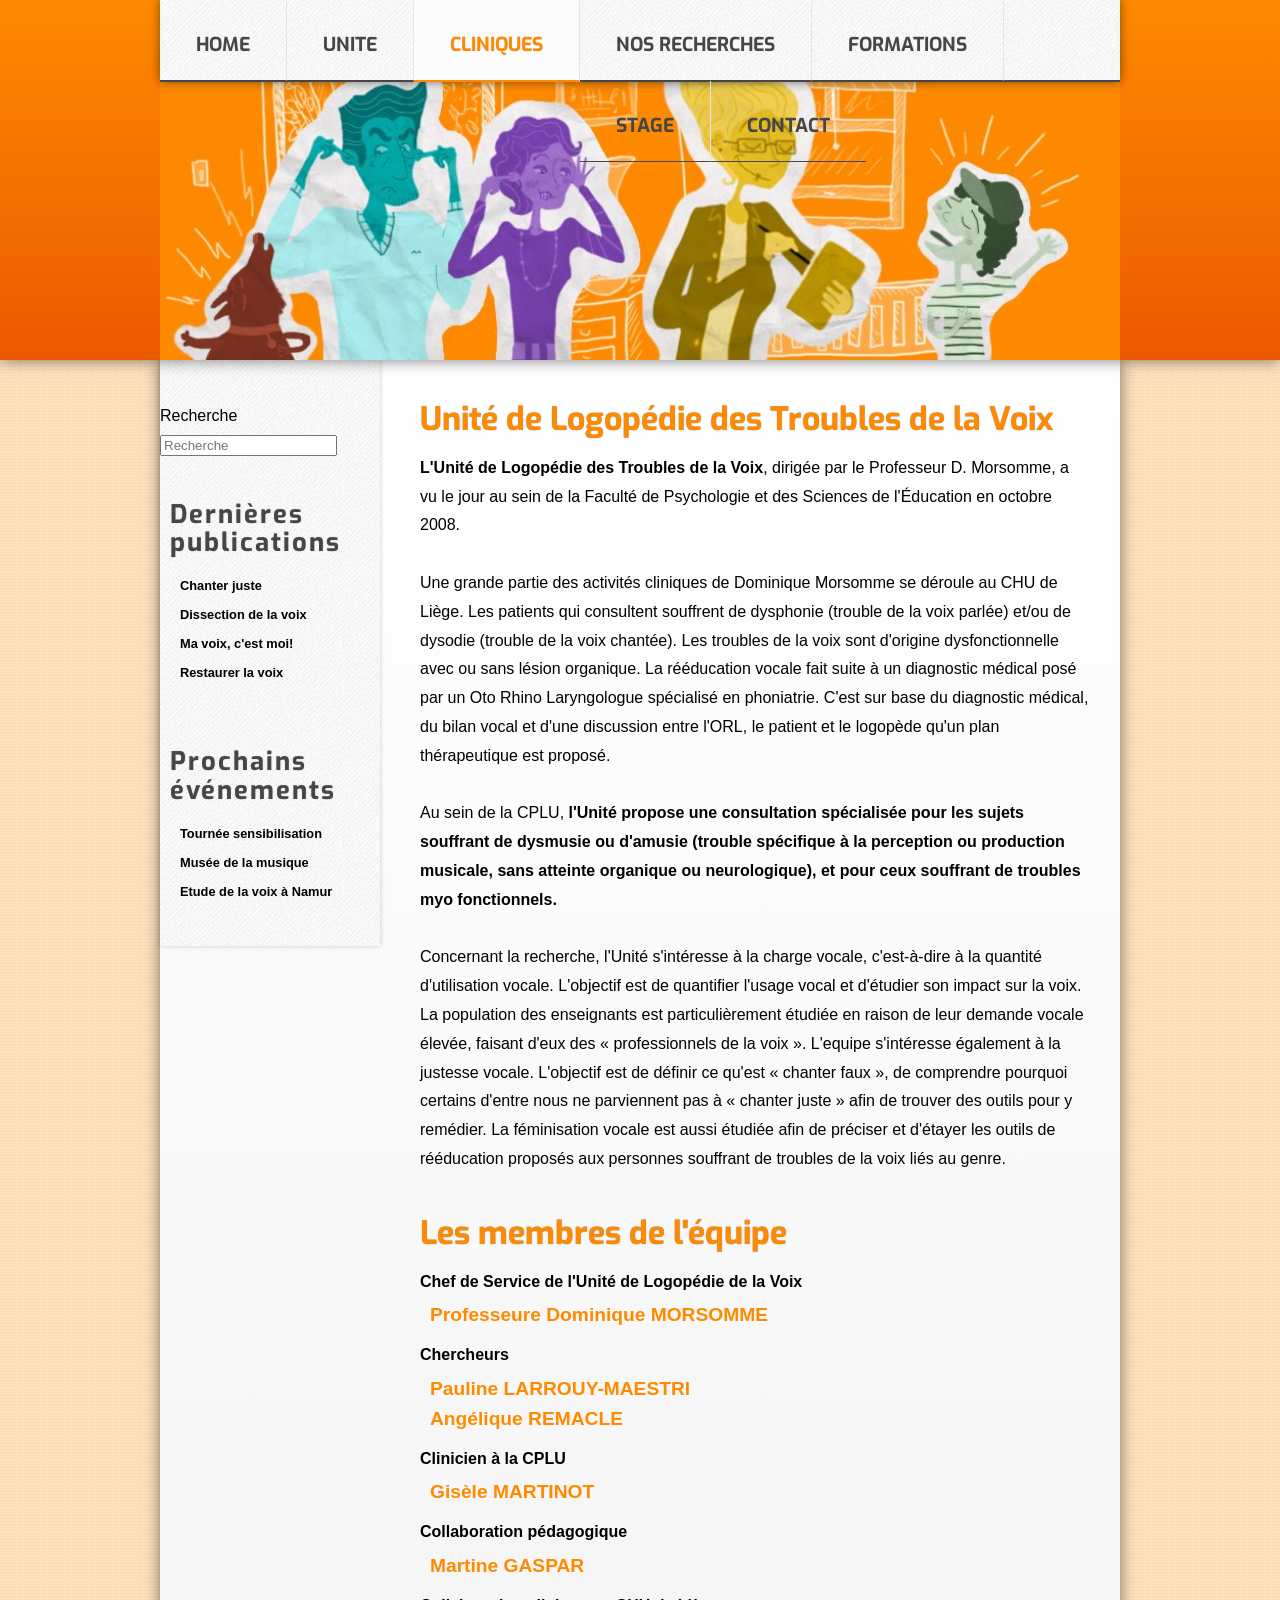
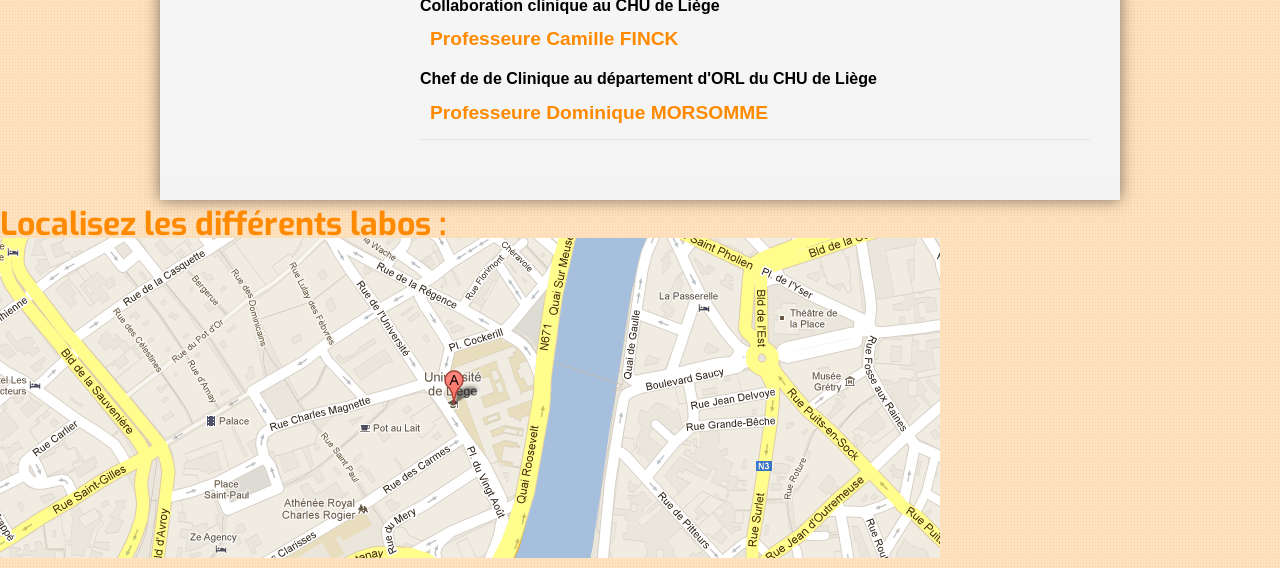
==== commit 36945896: "Membres, asides, footer" ====
--- a/cliniques.html
+++ b/cliniques.html
@@ -44,7 +44,10 @@
         <div id="wrapper">
             <section class="page">
                  <div class="sidebar">
-                    <p class="search">Recherche</p>
+                    <div class="search">
+                        <label for="search"><h4>Recherche</h4></label>
+                        <input type="text" name="search" placeholder="Recherche"><input type="submit" value="" class="subm" />
+                    </div>
                     <h3>Dernières publications</h3>
                     <ul>
                         <li>Chanter juste</li>
--- a/css/main.css
+++ b/css/main.css
@@ -123,6 +123,15 @@
 html {
   background: url(../img/bg3.png) repeat;
 }
+.intro img {
+  float: left;
+  border: 2px solid #fff8dd;
+  -webkit-border-radius: 5px;
+  -moz-border-radius: 5px;
+  border-radius: 5px;
+  box-shadow: 0 0 2px rgba(0, 0, 0, 0.5);
+  margin-right: 10px;
+}
 @media screen and (min-width: 960px) {
   body {
     font-family: "Helvetica Neue", Helvetica, Arial, sans-serif;
@@ -234,18 +243,14 @@
     font-family: 'Exo', sans-serif;
     font-size: 1.6em;
     font-weight: bold;
-    color: white;
-    width: 300px;
-    clear: both;
-    height: 70px;
-    background: url(../img/bulle3.png) no-repeat;
-    margin: 0 0 0 5px;
-    padding: 25px 0 0 20px;
-    text-shadow: 0 0 2px rgba(0, 0, 0, 0.7);
+    color: #464646;
+    margin: 0 0 0 0px;
+    padding: 20px 0 10px 10px;
+    text-shadow: 0 0 1px rgba(0, 0, 0, 0.3);
     letter-spacing: 2px;
   }
   #wrapper .sidebar ul {
-    margin: -20px 0 40px 20px;
+    margin: 5px 0 40px 20px;
     display: inline-block;
   }
   #wrapper .sidebar ul li {
@@ -710,62 +715,50 @@
     box-shadow: 0 0 2px rgba(0, 0, 0, 0.5);
     margin-right: 10px;
   }
-  .mid-foot {
+  footer {
     background: url(../img/bg_foot.png) repeat;
     box-shadow: 0 0 15px rgba(0, 0, 0, 0.5);
     margin-top: -10px;
     position: relative;
-    height: 175px;
-  }
-  .mid-foot .w960 {
+    text-align: center;
+  }
+  footer .contenu {
     width: 960px;
     margin: 0 auto;
-  }
-  .mid-foot .logos {
-    display: inline;
-    float: left;
-    width: 460px;
-    margin: 0 10px;
-    border-right: 1px solid #e5e5e5;
+    text-align: left;
+    display: inline-block;
+  }
+  footer .contenu section {
+    float: left;
+    width: 30%;
+    display: inline-block;
+    color: white;
+    margin-left: 3%;
+  }
+  footer .contenu section a {
+    color: white;
+    text-decoration: none;
+  }
+  footer .contenu section a:hover {
+    border-bottom: 1px solid #ff8a00;
+    color: #ff8a00;
+  }
+  footer .contenu section h4 {
+    font-size: 1.2em;
+    font-family: 'Exo', sans-serif;
     margin-top: 10px;
   }
-  .mid-foot img {
-    margin-top: 20px;
-    padding-right: 20px;
-  }
-  .mid-foot .footcont {
+  footer .contenu section address {
+    color: #ff8a00;
+  }
+  footer .copyr {
     color: white;
-    padding: 20px;
-  }
-  #footer {
-    background: #00baba;
-    /* Old browsers */
-  
-    /* IE9 SVG, needs conditional override of 'filter' to 'none' */
-  
-    background: url([data-uri]);
-    background: -moz-linear-gradient(top, #00baba 0%, #03a2a5 100%);
-    /* FF3.6+ */
-  
-    background: -webkit-gradient(linear, left top, left bottom, color-stop(0%, #00baba), color-stop(100%, #03a2a5));
-    /* Chrome,Safari4+ */
-  
-    background: -webkit-linear-gradient(top, #00baba 0%, #03a2a5 100%);
-    /* Chrome10+,Safari5.1+ */
-  
-    background: -o-linear-gradient(top, #00baba 0%, #03a2a5 100%);
-    /* Opera 11.10+ */
-  
-    background: -ms-linear-gradient(top, #00baba 0%, #03a2a5 100%);
-    /* IE10+ */
-  
-    background: linear-gradient(to bottom, #00baba 0%, #03a2a5 100%);
-    /* W3C */
-  
-    filter: progid:dximagetransform.microsoft.gradient(startColorstr='#00baba', endColorstr='#03a2a5', GradientType=0);
-    /* IE6-8 */
-  
-    height: 175px;
+    padding: 5px 0;
+    border-top: 1px solid #e5e5e5;
+  }
+  footer .logos img {
+    float: left;
+    width: 45%;
   }
 }
 @media screen and (min-width: 641px) and (max-width: 959px) {
@@ -804,7 +797,7 @@
     font-weight: bold;
     color: #464646;
     margin: 0 0 0 5px;
-    padding: 20px 0 10px 20px;
+    padding: 20px 0 10px 10px;
     text-shadow: 0 0 1px rgba(0, 0, 0, 0.3);
     letter-spacing: 2px;
   }
@@ -1235,62 +1228,50 @@
     box-shadow: 0 0 2px rgba(0, 0, 0, 0.5);
     margin-right: 10px;
   }
-  .mid-foot {
+  footer {
     background: url(../img/bg_foot.png) repeat;
     box-shadow: 0 0 15px rgba(0, 0, 0, 0.5);
     margin-top: -10px;
     position: relative;
-    height: 175px;
-  }
-  .mid-foot .w960 {
+    padding: 20px 0;
+  }
+  footer .contenu {
     width: 100%;
     margin: 0 auto;
-  }
-  .mid-foot .logos {
-    display: inline;
-    float: left;
-    width: 460px;
-    margin: 0 10px;
-    border-right: 1px solid #e5e5e5;
+    display: inline-block;
+  }
+  footer .contenu section {
+    float: left;
+    width: 30%;
+    display: inline-block;
+    color: white;
+    margin-left: 3%;
+  }
+  footer .contenu section a {
+    color: white;
+    text-decoration: none;
+  }
+  footer .contenu section a:hover {
+    border-bottom: 1px solid #ff8a00;
+    color: #ff8a00;
+  }
+  footer .contenu section h4 {
+    font-size: 1.2em;
+    font-family: 'Exo', sans-serif;
     margin-top: 10px;
   }
-  .mid-foot img {
-    margin-top: 20px;
-    padding-right: 20px;
-  }
-  .mid-foot .footcont {
+  footer .contenu section address {
+    color: #ff8a00;
+    font-size: 0.8em;
+  }
+  footer .copyr {
     color: white;
-    padding: 20px;
-  }
-  #footer {
-    background: #00baba;
-    /* Old browsers */
-  
-    /* IE9 SVG, needs conditional override of 'filter' to 'none' */
-  
-    background: url([data-uri]);
-    background: -moz-linear-gradient(top, #00baba 0%, #03a2a5 100%);
-    /* FF3.6+ */
-  
-    background: -webkit-gradient(linear, left top, left bottom, color-stop(0%, #00baba), color-stop(100%, #03a2a5));
-    /* Chrome,Safari4+ */
-  
-    background: -webkit-linear-gradient(top, #00baba 0%, #03a2a5 100%);
-    /* Chrome10+,Safari5.1+ */
-  
-    background: -o-linear-gradient(top, #00baba 0%, #03a2a5 100%);
-    /* Opera 11.10+ */
-  
-    background: -ms-linear-gradient(top, #00baba 0%, #03a2a5 100%);
-    /* IE10+ */
-  
-    background: linear-gradient(to bottom, #00baba 0%, #03a2a5 100%);
-    /* W3C */
-  
-    filter: progid:dximagetransform.microsoft.gradient(startColorstr='#00baba', endColorstr='#03a2a5', GradientType=0);
-    /* IE6-8 */
-  
-    height: 175px;
+    padding: 5px 0;
+    border-top: 1px solid #e5e5e5;
+  }
+  footer .logos img {
+    float: left;
+    width: 45%;
   }
 }
 @media screen and (min-width: 420px) and (max-width: 640px) {
@@ -1690,57 +1671,50 @@
     box-shadow: 0 0 2px rgba(0, 0, 0, 0.5);
     margin-right: 10px;
   }
-  .mid-foot {
+  footer {
     background: url(../img/bg_foot.png) repeat;
     box-shadow: 0 0 15px rgba(0, 0, 0, 0.5);
     margin-top: -10px;
     position: relative;
-  }
-  .mid-foot .w960 {
+    padding: 20px 0;
+  }
+  footer .contenu {
     width: 100%;
     margin: 0 auto;
-  }
-  .mid-foot .logos {
-    border-right: 1px solid #e5e5e5;
+    display: inline-block;
+  }
+  footer .contenu section {
+    float: left;
+    width: 30%;
+    display: inline-block;
+    color: white;
+    margin-left: 3%;
+  }
+  footer .contenu section a {
+    color: white;
+    text-decoration: none;
+  }
+  footer .contenu section a:hover {
+    border-bottom: 1px solid #ff8a00;
+    color: #ff8a00;
+  }
+  footer .contenu section h4 {
+    font-size: 1.2em;
+    font-family: 'Exo', sans-serif;
     margin-top: 10px;
   }
-  .mid-foot img {
-    margin-top: 20px;
-    padding-right: 20px;
-  }
-  .mid-foot .footcont {
+  footer .contenu section address {
+    color: #ff8a00;
+    font-size: 0.8em;
+  }
+  footer .copyr {
     color: white;
-    padding: 20px;
-  }
-  #footer {
-    background: #00baba;
-    /* Old browsers */
-  
-    /* IE9 SVG, needs conditional override of 'filter' to 'none' */
-  
-    background: url([data-uri]);
-    background: -moz-linear-gradient(top, #00baba 0%, #03a2a5 100%);
-    /* FF3.6+ */
-  
-    background: -webkit-gradient(linear, left top, left bottom, color-stop(0%, #00baba), color-stop(100%, #03a2a5));
-    /* Chrome,Safari4+ */
-  
-    background: -webkit-linear-gradient(top, #00baba 0%, #03a2a5 100%);
-    /* Chrome10+,Safari5.1+ */
-  
-    background: -o-linear-gradient(top, #00baba 0%, #03a2a5 100%);
-    /* Opera 11.10+ */
-  
-    background: -ms-linear-gradient(top, #00baba 0%, #03a2a5 100%);
-    /* IE10+ */
-  
-    background: linear-gradient(to bottom, #00baba 0%, #03a2a5 100%);
-    /* W3C */
-  
-    filter: progid:dximagetransform.microsoft.gradient(startColorstr='#00baba', endColorstr='#03a2a5', GradientType=0);
-    /* IE6-8 */
-  
-    height: 175px;
+    padding: 5px 0;
+    border-top: 1px solid #e5e5e5;
+  }
+  footer .logos img {
+    float: left;
+    width: 45%;
   }
 }
 @media screen and (max-width: 420px) {
@@ -2132,55 +2106,48 @@
     box-shadow: 0 0 2px rgba(0, 0, 0, 0.5);
     margin-right: 10px;
   }
-  .mid-foot {
+  footer {
     background: url(../img/bg_foot.png) repeat;
     box-shadow: 0 0 15px rgba(0, 0, 0, 0.5);
     margin-top: -10px;
     position: relative;
-  }
-  .mid-foot .w960 {
+    padding: 20px 0;
+  }
+  footer .contenu {
+    width: 100%;
     margin: 0 auto;
-  }
-  .mid-foot .logos {
-    border-right: 1px solid #e5e5e5;
+    display: inline-block;
+  }
+  footer .contenu section {
+    float: left;
+    width: 30%;
+    display: inline-block;
+    color: white;
+    margin-left: 3%;
+  }
+  footer .contenu section a {
+    color: white;
+    text-decoration: none;
+  }
+  footer .contenu section a:hover {
+    border-bottom: 1px solid #ff8a00;
+    color: #ff8a00;
+  }
+  footer .contenu section h4 {
+    font-size: 1.2em;
+    font-family: 'Exo', sans-serif;
     margin-top: 10px;
   }
-  .mid-foot img {
-    margin-top: 20px;
-    padding-right: 20px;
-  }
-  .mid-foot .footcont {
+  footer .contenu section address {
+    color: #ff8a00;
+  }
+  footer .copyr {
     color: white;
-    padding: 20px;
-  }
-  #footer {
-    background: #00baba;
-    /* Old browsers */
-  
-    /* IE9 SVG, needs conditional override of 'filter' to 'none' */
-  
-    background: url([data-uri]);
-    background: -moz-linear-gradient(top, #00baba 0%, #03a2a5 100%);
-    /* FF3.6+ */
-  
-    background: -webkit-gradient(linear, left top, left bottom, color-stop(0%, #00baba), color-stop(100%, #03a2a5));
-    /* Chrome,Safari4+ */
-  
-    background: -webkit-linear-gradient(top, #00baba 0%, #03a2a5 100%);
-    /* Chrome10+,Safari5.1+ */
-  
-    background: -o-linear-gradient(top, #00baba 0%, #03a2a5 100%);
-    /* Opera 11.10+ */
-  
-    background: -ms-linear-gradient(top, #00baba 0%, #03a2a5 100%);
-    /* IE10+ */
-  
-    background: linear-gradient(to bottom, #00baba 0%, #03a2a5 100%);
-    /* W3C */
-  
-    filter: progid:dximagetransform.microsoft.gradient(startColorstr='#00baba', endColorstr='#03a2a5', GradientType=0);
-    /* IE6-8 */
-  
-    height: 175px;
+    padding: 5px 0;
+    border-top: 1px solid #e5e5e5;
+  }
+  footer .logos img {
+    float: left;
+    width: 45%;
   }
 }
